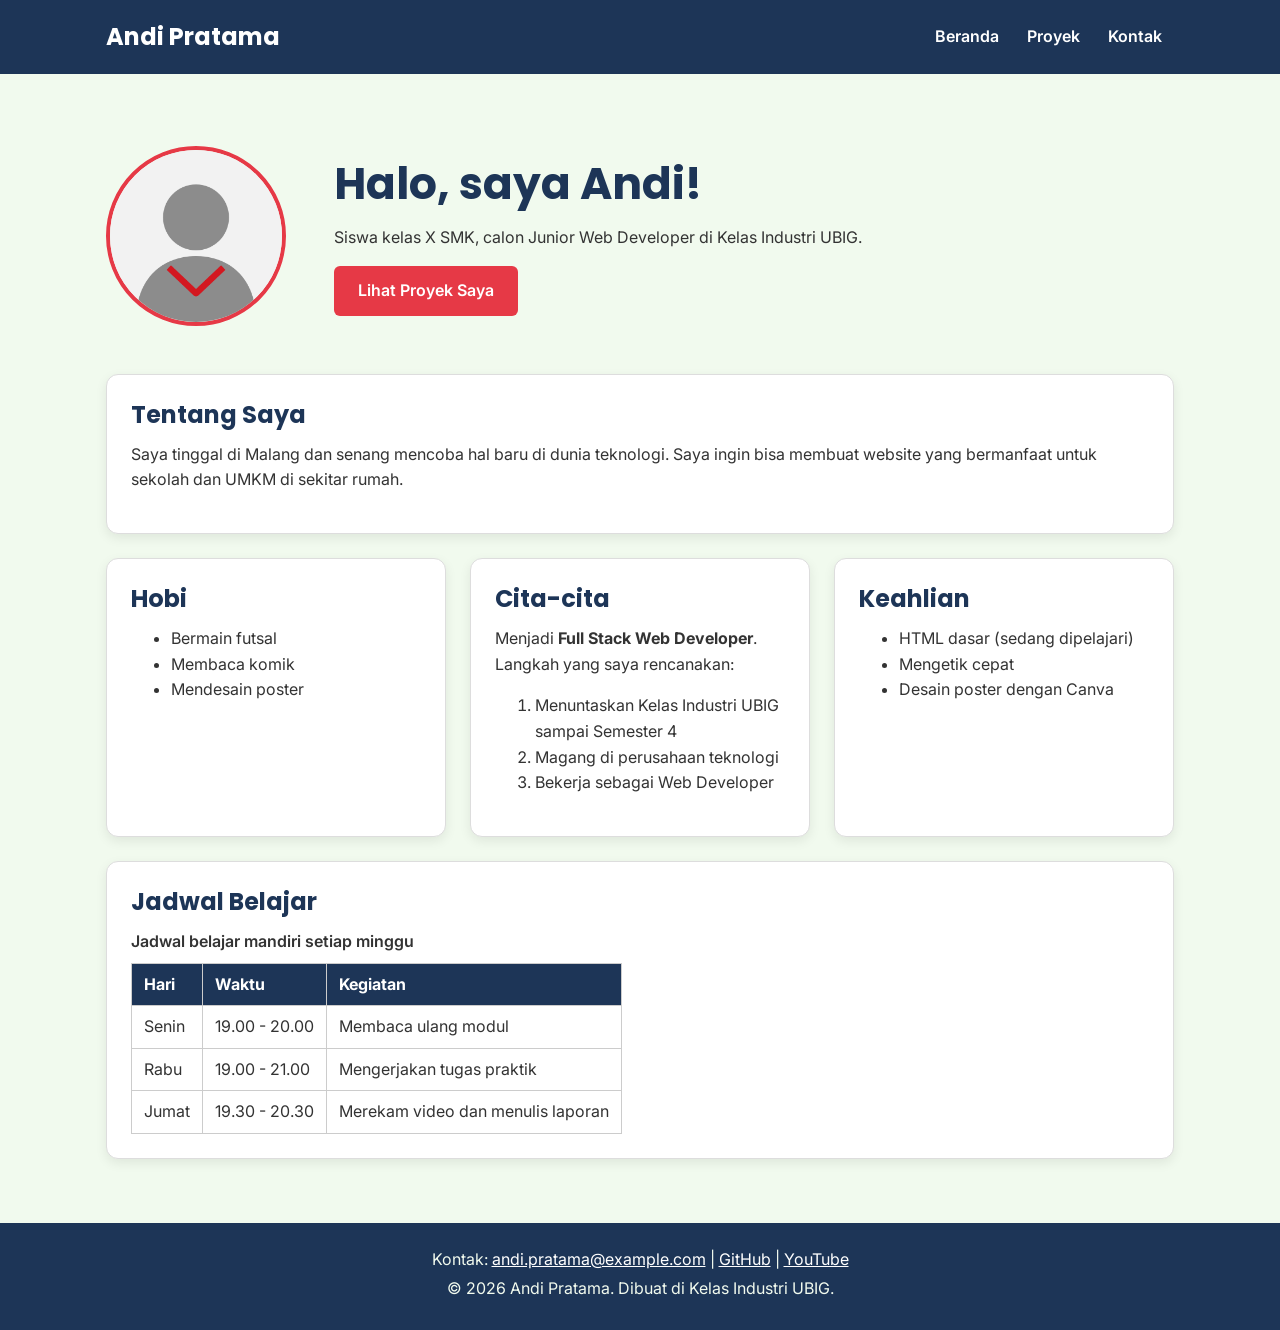
==== index.html @ f5c843c5 "feat: menambahkan html pertama" ====
<!DOCTYPE html>
<html lang="id">
<head>
  <meta charset="UTF-8">
  <meta name="viewport" content="width=device-width, initial-scale=1.0">
  <title>Andi Pratama | Beranda</title>
  <link rel="preconnect" href="https://fonts.googleapis.com">
  <link rel="preconnect" href="https://fonts.gstatic.com" crossorigin>
  <link href="https://fonts.googleapis.com/css2?family=Inter:wght@400;600&family=Poppins:wght@600;700&display=swap" rel="stylesheet">
  <link rel="stylesheet" href="css/style.css">
</head>
<body>
  <header>
    <div class="container navbar">
      <h1>Andi Pratama</h1>
      <nav class="menu-laptop">
        <ul>
          <li><a href="index.html">Beranda</a></li>
          <li><a href="proyek.html">Proyek</a></li>
          <li><a href="kontak.html">Kontak</a></li>
        </ul>
      </nav>
      <!-- Tantangan: menu ponsel yang bisa dibuka-tutup -->
      <details class="menu-ponsel">
        <summary>Menu</summary>
        <nav>
          <ul>
            <li><a href="index.html">Beranda</a></li>
            <li><a href="proyek.html">Proyek</a></li>
            <li><a href="kontak.html">Kontak</a></li>
          </ul>
        </nav>
      </details>
    </div>
  </header>

  <main>
    <div class="container">
      <section class="hero">
        <img src="img/foto-profil.png" alt="Foto profil Andi Pratama" width="180">
        <div>
          <h2>Halo, saya Andi!</h2>
          <p>Siswa kelas X SMK, calon Junior Web Developer di Kelas Industri UBIG.</p>
          <a href="proyek.html" class="tombol">Lihat Proyek Saya</a>
        </div>
      </section>

      <section class="kartu">
        <h2>Tentang Saya</h2>
        <p>Saya tinggal di Malang dan senang mencoba hal baru di dunia teknologi. Saya ingin bisa membuat website yang bermanfaat untuk sekolah dan UMKM di sekitar rumah.</p>
      </section>

      <div class="daftar-kartu">
        <section class="kartu">
          <h2>Hobi</h2>
          <ul>
            <li>Bermain futsal</li>
            <li>Membaca komik</li>
            <li>Mendesain poster</li>
          </ul>
        </section>

        <section class="kartu">
          <h2>Cita-cita</h2>
          <p>Menjadi <strong>Full Stack Web Developer</strong>. Langkah yang saya rencanakan:</p>
          <ol>
            <li>Menuntaskan Kelas Industri UBIG sampai Semester 4</li>
            <li>Magang di perusahaan teknologi</li>
            <li>Bekerja sebagai Web Developer</li>
          </ol>
        </section>

        <section class="kartu">
          <h2>Keahlian</h2>
          <ul>
            <li>HTML dasar (sedang dipelajari)</li>
            <li>Mengetik cepat</li>
            <li>Desain poster dengan Canva</li>
          </ul>
        </section>
      </div>

      <section class="kartu">
        <h2>Jadwal Belajar</h2>
        <table>
          <caption>Jadwal belajar mandiri setiap minggu</caption>
          <thead>
            <tr>
              <th>Hari</th>
              <th>Waktu</th>
              <th>Kegiatan</th>
            </tr>
          </thead>
          <tbody>
            <tr>
              <td>Senin</td>
              <td>19.00 - 20.00</td>
              <td>Membaca ulang modul</td>
            </tr>
            <tr>
              <td>Rabu</td>
              <td>19.00 - 21.00</td>
              <td>Mengerjakan tugas praktik</td>
            </tr>
            <tr>
              <td>Jumat</td>
              <td>19.30 - 20.30</td>
              <td>Merekam video dan menulis laporan</td>
            </tr>
          </tbody>
        </table>
      </section>
    </div>
  </main>

  <footer>
    <p>Kontak: <a href="mailto:andi.pratama@example.com">andi.pratama@example.com</a> |
      <a href="https://github.com/" target="_blank">GitHub</a> |
      <a href="https://www.youtube.com/" target="_blank">YouTube</a></p>
    <p>&copy; 2026 Andi Pratama. Dibuat di Kelas Industri UBIG.</p>
  </footer>
</body>
</html>
---- css/style.css ----
/* Gaya portofolio Andi Pratama
   Palet: #1D3557 (utama), #E63946 (aksen), #F1FAEE (latar)
   Huruf: Poppins (judul), Inter (isi)
   Tata letak: mobile first, titik ubah 768px (tablet) dan 1024px (laptop) */

/* 1. Reset */
* {
  box-sizing: border-box;
  margin: 0;
}

img {
  max-width: 100%;
  height: auto;
}

/* 2. Dasar halaman: warna dan huruf */
body {
  font-family: "Inter", Arial, sans-serif;
  font-size: 1rem;
  line-height: 1.6;
  color: #333333;
  background-color: #F1FAEE;
}

h1, h2, h3 {
  font-family: "Poppins", Arial, sans-serif;
  color: #1D3557;
  line-height: 1.3;
}

h2 {
  margin-bottom: 0.75rem;
}

p, ul, ol {
  margin-bottom: 1rem;
}

a {
  color: #E63946;
}

/* 3. Wadah, header, dan menu */
.container {
  max-width: 1100px;
  margin: 0 auto;
  padding: 0 1rem;
}

header {
  background-color: #1D3557;
  color: #FFFFFF;
  padding: 1rem 0;
}

header h1 {
  color: #FFFFFF;
  font-size: 1.5rem;
}

.navbar {
  display: flex;
  flex-wrap: wrap;
  justify-content: space-between;
  align-items: center;
  gap: 0.5rem;
}

nav ul {
  display: flex;
  gap: 0.25rem;
  padding: 0;
  margin: 0;
  list-style: none;
}

nav a {
  display: inline-block;
  padding: 0.5rem 0.75rem;
  border-radius: 6px;
  color: #FFFFFF;
  font-weight: 600;
  text-decoration: none;
}

/* Tantangan: menu ponsel buka-tutup dengan details */
.menu-laptop {
  display: none;
}

.menu-ponsel summary {
  padding: 0.5rem 0.75rem;
  border: 1px solid #FFFFFF;
  border-radius: 6px;
  font-weight: 600;
  cursor: pointer;
}

.menu-ponsel ul {
  flex-direction: column;
  margin-top: 0.5rem;
}

/* 4. Isi utama, hero, dan kartu */
main {
  padding: 1.5rem 0;
}

.hero {
  display: flex;
  flex-direction: column;
  align-items: center;
  gap: 1.5rem;
  padding: 1rem 0 2rem;
  text-align: center;
}

.hero img {
  border: 4px solid #E63946;
  border-radius: 50%;
}

.hero h2 {
  font-size: 2rem;
}

.tombol {
  display: inline-block;
  padding: 0.75rem 1.5rem;
  border-radius: 6px;
  background-color: #E63946;
  color: #FFFFFF;
  font-weight: 600;
  text-decoration: none;
}

.kartu {
  background-color: #FFFFFF;
  padding: 1rem;
  margin-bottom: 1.5rem;
  border: 1px solid #DDDDDD;
  border-radius: 12px;
  box-shadow: 0 4px 12px rgba(0, 0, 0, 0.08);
}

.daftar-kartu {
  display: flex;
  flex-wrap: wrap;
  gap: 1.5rem;
  margin-bottom: 1.5rem;
}

.daftar-kartu .kartu {
  flex: 1 1 280px;
  margin-bottom: 0;
}

article img {
  border-radius: 8px;
  border: 1px solid #DDDDDD;
}

/* 5. Tabel */
table {
  border-collapse: collapse;
}

caption {
  font-weight: 600;
  text-align: left;
  margin-bottom: 0.5rem;
}

th, td {
  border: 1px solid #CCCCCC;
  padding: 0.5rem 0.75rem;
  text-align: left;
}

th {
  background-color: #1D3557;
  color: #FFFFFF;
}

/* 6. Form */
label {
  font-weight: 600;
}

input, select, textarea {
  width: 100%;
  max-width: 22rem;
  padding: 0.6rem;
  margin-top: 0.25rem;
  border: 1px solid #CCCCCC;
  border-radius: 6px;
  font-family: inherit;
  font-size: 1rem;
}

button {
  padding: 0.75rem 1.5rem;
  border: none;
  border-radius: 6px;
  background-color: #E63946;
  color: #FFFFFF;
  font-family: inherit;
  font-size: 1rem;
  font-weight: 600;
  cursor: pointer;
}

/* 7. Footer */
footer {
  background-color: #1D3557;
  color: #F1FAEE;
  text-align: center;
  padding: 1.5rem;
}

footer p {
  margin-bottom: 0.25rem;
}

footer a {
  color: #FFFFFF;
}

/* 8. Tablet: lebar layar 768px ke atas */
@media (min-width: 768px) {
  .menu-laptop {
    display: block;
  }

  .menu-ponsel {
    display: none;
  }

  .hero {
    flex-direction: row;
    padding: 2rem 0 3rem;
    text-align: left;
  }

  .kartu {
    padding: 1.5rem;
  }
}

/* 9. Laptop: lebar layar 1024px ke atas */
@media (min-width: 1024px) {
  main {
    padding: 2.5rem 0;
  }

  .hero {
    gap: 3rem;
  }

  .hero h2 {
    font-size: 2.75rem;
  }
}
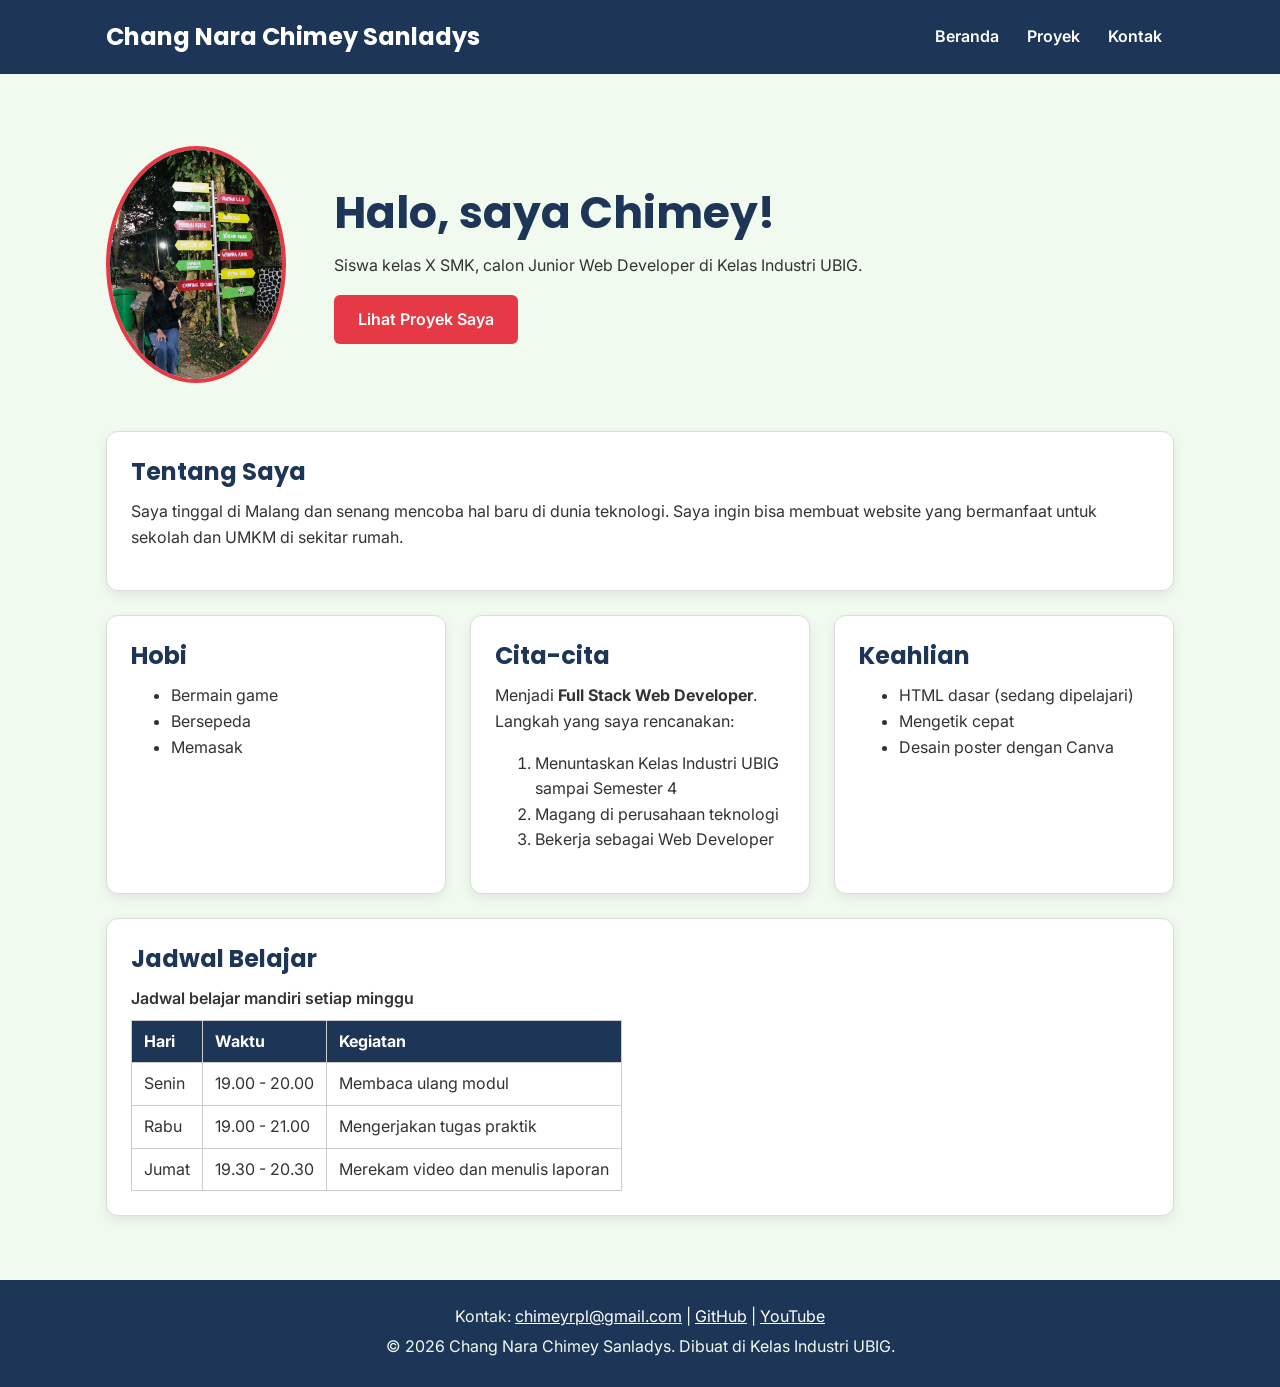
==== commit 78a2299a: "feat:menambahkan gambar" ====
--- a/index.html
+++ b/index.html
@@ -3,16 +3,16 @@
 <head>
   <meta charset="UTF-8">
   <meta name="viewport" content="width=device-width, initial-scale=1.0">
-  <title>Andi Pratama | Beranda</title>
+  <title>Chang Nara Chimey Sanladys | Beranda</title>
   <link rel="preconnect" href="https://fonts.googleapis.com">
   <link rel="preconnect" href="https://fonts.gstatic.com" crossorigin>
   <link href="https://fonts.googleapis.com/css2?family=Inter:wght@400;600&family=Poppins:wght@600;700&display=swap" rel="stylesheet">
   <link rel="stylesheet" href="css/style.css">
-</head>
+</head> 
 <body>
   <header>
     <div class="container navbar">
-      <h1>Andi Pratama</h1>
+      <h1>Chang Nara Chimey Sanladys</h1>
       <nav class="menu-laptop">
         <ul>
           <li><a href="index.html">Beranda</a></li>
@@ -37,9 +37,9 @@
   <main>
     <div class="container">
       <section class="hero">
-        <img src="img/foto-profil.png" alt="Foto profil Andi Pratama" width="180">
+        <img src="img/CHIMEYY.jpeg" alt="Foto profil Andi Pratama" width="180">
         <div>
-          <h2>Halo, saya Andi!</h2>
+          <h2>Halo, saya Chimey!</h2>
           <p>Siswa kelas X SMK, calon Junior Web Developer di Kelas Industri UBIG.</p>
           <a href="proyek.html" class="tombol">Lihat Proyek Saya</a>
         </div>
@@ -54,9 +54,9 @@
         <section class="kartu">
           <h2>Hobi</h2>
           <ul>
-            <li>Bermain futsal</li>
-            <li>Membaca komik</li>
-            <li>Mendesain poster</li>
+            <li>Bermain game</li>
+            <li>Bersepeda</li>
+            <li>Memasak</li>
           </ul>
         </section>
 
@@ -114,10 +114,10 @@
   </main>
 
   <footer>
-    <p>Kontak: <a href="mailto:andi.pratama@example.com">andi.pratama@example.com</a> |
+    <p>Kontak: <a href="mailto:andi.pratama@example.com">chimeyrpl@gmail.com</a> |
       <a href="https://github.com/" target="_blank">GitHub</a> |
       <a href="https://www.youtube.com/" target="_blank">YouTube</a></p>
-    <p>&copy; 2026 Andi Pratama. Dibuat di Kelas Industri UBIG.</p>
+    <p>&copy; 2026 Chang Nara Chimey Sanladys. Dibuat di Kelas Industri UBIG.</p>
   </footer>
 </body>
 </html>
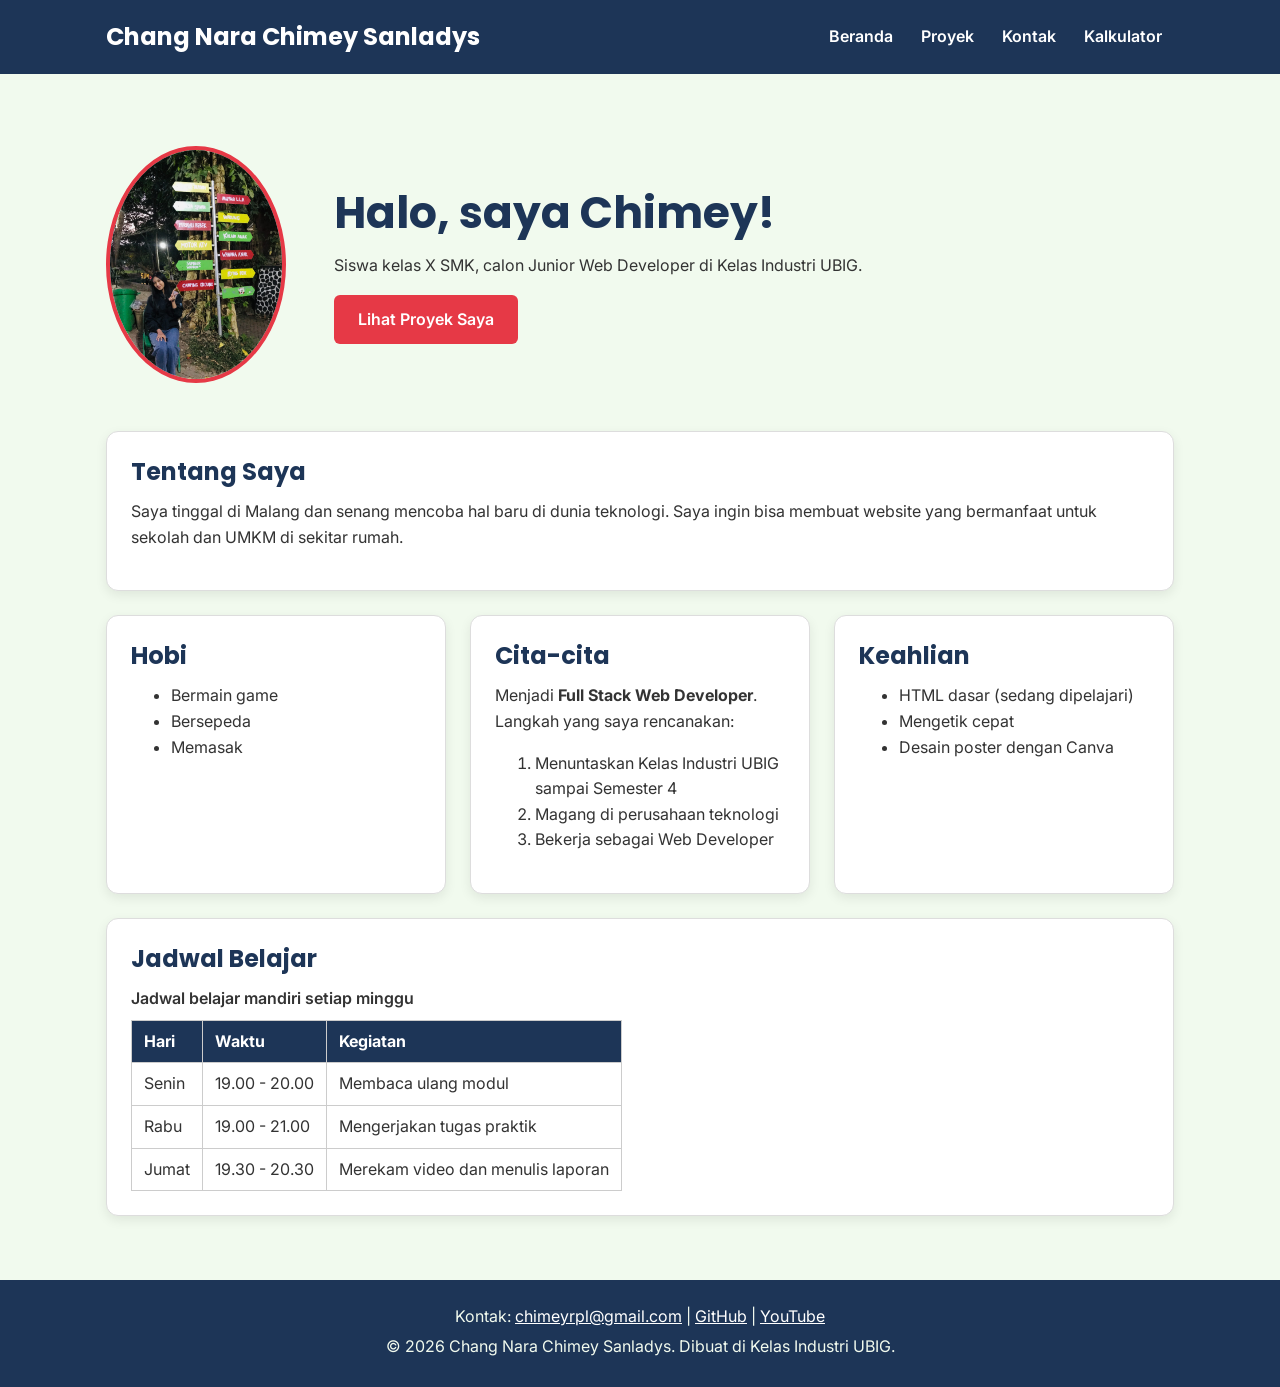
==== commit 8e3b390e: "Tambah menu kalkulator" ====
--- a/index.html
+++ b/index.html
@@ -18,6 +18,7 @@
           <li><a href="index.html">Beranda</a></li>
           <li><a href="proyek.html">Proyek</a></li>
           <li><a href="kontak.html">Kontak</a></li>
+          <li><a href="kalkulator.html">Kalkulator</a></li>
         </ul>
       </nav>
       <!-- Tantangan: menu ponsel yang bisa dibuka-tutup -->
@@ -28,6 +29,7 @@
             <li><a href="index.html">Beranda</a></li>
             <li><a href="proyek.html">Proyek</a></li>
             <li><a href="kontak.html">Kontak</a></li>
+            <li><a href="kalkulator.html">Kalkulator</a></li>
           </ul>
         </nav>
       </details>
@@ -112,11 +114,11 @@
       </section>
     </div>
   </main>
-
+<script src="latihan.js" defer></script>
   <footer>
-    <p>Kontak: <a href="mailto:andi.pratama@example.com">chimeyrpl@gmail.com</a> |
-      <a href="https://github.com/" target="_blank">GitHub</a> |
-      <a href="https://www.youtube.com/" target="_blank">YouTube</a></p>
+    <p>Kontak: <a href="mailto:chimeyrpl@gmail.com">chimeyrpl@gmail.com</a> |
+      <a href="https://github.com/chimeyrpl-create" target="_blank">GitHub</a> |
+      <a href="https://youtube.com/@changnara09?si=5zUnjG6dfMdZkvKN" target="_blank">YouTube</a></p>
     <p>&copy; 2026 Chang Nara Chimey Sanladys. Dibuat di Kelas Industri UBIG.</p>
   </footer>
 </body>
--- a/css/style.css
+++ b/css/style.css
@@ -1,4 +1,4 @@
-/* Gaya portofolio Andi Pratama
+/* Gaya portofolio Chang Nara Chimey Sanladys
    Palet: #1D3557 (utama), #E63946 (aksen), #F1FAEE (latar)
    Huruf: Poppins (judul), Inter (isi)
    Tata letak: mobile first, titik ubah 768px (tablet) dan 1024px (laptop) */
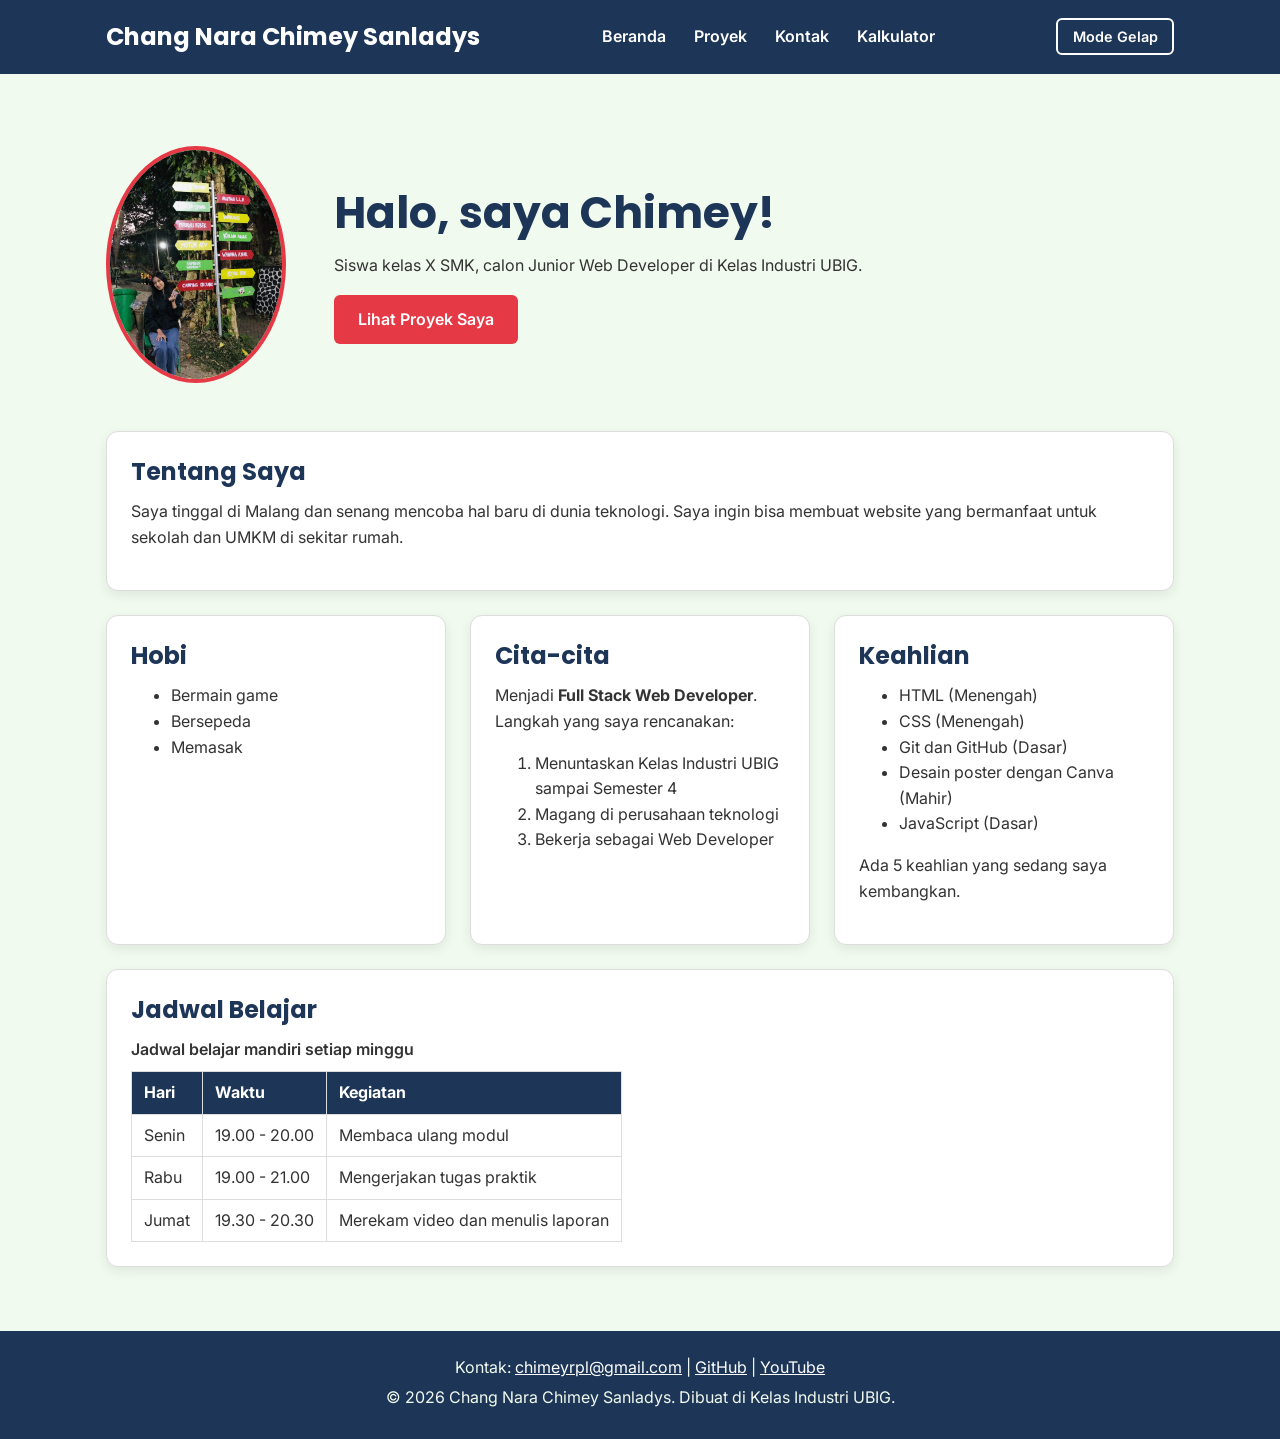
==== commit bf987bb2: "feat: tambah keahlian dinamis,mode gelap,dan filter proyek" ====
--- a/index.html
+++ b/index.html
@@ -8,7 +8,8 @@
   <link rel="preconnect" href="https://fonts.gstatic.com" crossorigin>
   <link href="https://fonts.googleapis.com/css2?family=Inter:wght@400;600&family=Poppins:wght@600;700&display=swap" rel="stylesheet">
   <link rel="stylesheet" href="css/style.css">
-</head> 
+  <script src="main.js" defer></script>
+</head>
 <body>
   <header>
     <div class="container navbar">
@@ -21,7 +22,6 @@
           <li><a href="kalkulator.html">Kalkulator</a></li>
         </ul>
       </nav>
-      <!-- Tantangan: menu ponsel yang bisa dibuka-tutup -->
       <details class="menu-ponsel">
         <summary>Menu</summary>
         <nav>
@@ -33,13 +33,14 @@
           </ul>
         </nav>
       </details>
+      <button type="button" id="tombol-tema" class="tombol-tema">Mode Gelap</button>
     </div>
   </header>
 
   <main>
     <div class="container">
       <section class="hero">
-        <img src="img/CHIMEYY.jpeg" alt="Foto profil Andi Pratama" width="180">
+        <img src="img/CHIMEYY.jpeg" alt="Foto profil Chimey" width="180">
         <div>
           <h2>Halo, saya Chimey!</h2>
           <p>Siswa kelas X SMK, calon Junior Web Developer di Kelas Industri UBIG.</p>
@@ -74,11 +75,8 @@
 
         <section class="kartu">
           <h2>Keahlian</h2>
-          <ul>
-            <li>HTML dasar (sedang dipelajari)</li>
-            <li>Mengetik cepat</li>
-            <li>Desain poster dengan Canva</li>
-          </ul>
+          <ul id="daftar-skill"></ul>
+          <p id="jumlah-skill"></p>
         </section>
       </div>
 
@@ -114,7 +112,6 @@
       </section>
     </div>
   </main>
-<script src="latihan.js" defer></script>
   <footer>
     <p>Kontak: <a href="mailto:chimeyrpl@gmail.com">chimeyrpl@gmail.com</a> |
       <a href="https://github.com/chimeyrpl-create" target="_blank">GitHub</a> |
@@ -122,4 +119,4 @@
     <p>&copy; 2026 Chang Nara Chimey Sanladys. Dibuat di Kelas Industri UBIG.</p>
   </footer>
 </body>
-</html>
+</html>
--- a/css/style.css
+++ b/css/style.css
@@ -15,17 +15,28 @@
 }
 
 /* 2. Dasar halaman: warna dan huruf */
+:root {
+  --warna-utama: #1D3557;
+  --warna-judul: #1D3557;
+  --warna-aksen: #E63946;
+  --warna-tautan: #E63946;
+  --warna-latar: #F1FAEE;
+  --warna-teks: #333333;
+  --warna-kartu: #FFFFFF;
+  --warna-garis: #DDDDDD;
+}
+
 body {
   font-family: "Inter", Arial, sans-serif;
   font-size: 1rem;
   line-height: 1.6;
-  color: #333333;
-  background-color: #F1FAEE;
+  color: var(--warna-teks);
+  background-color: var(--warna-latar);
 }
 
 h1, h2, h3 {
   font-family: "Poppins", Arial, sans-serif;
-  color: #1D3557;
+  color: var(--warna-judul);
   line-height: 1.3;
 }
 
@@ -38,7 +49,7 @@
 }
 
 a {
-  color: #E63946;
+  color: var(--warna-tautan);
 }
 
 /* 3. Wadah, header, dan menu */
@@ -49,7 +60,7 @@
 }
 
 header {
-  background-color: #1D3557;
+  background-color: var(--warna-utama);
   color: #FFFFFF;
   padding: 1rem 0;
 }
@@ -117,7 +128,7 @@
 }
 
 .hero img {
-  border: 4px solid #E63946;
+  border: 4px solid var(--warna-aksen);
   border-radius: 50%;
 }
 
@@ -129,17 +140,17 @@
   display: inline-block;
   padding: 0.75rem 1.5rem;
   border-radius: 6px;
-  background-color: #E63946;
+  background-color: var(--warna-aksen);
   color: #FFFFFF;
   font-weight: 600;
   text-decoration: none;
 }
 
 .kartu {
-  background-color: #FFFFFF;
+  background-color: var(--warna-kartu);
   padding: 1rem;
   margin-bottom: 1.5rem;
-  border: 1px solid #DDDDDD;
+  border: 1px solid var(--warna-garis);
   border-radius: 12px;
   box-shadow: 0 4px 12px rgba(0, 0, 0, 0.08);
 }
@@ -158,7 +169,7 @@
 
 article img {
   border-radius: 8px;
-  border: 1px solid #DDDDDD;
+  border: 1px solid var(--warna-garis);
 }
 
 /* 5. Tabel */
@@ -173,13 +184,13 @@
 }
 
 th, td {
-  border: 1px solid #CCCCCC;
+  border: 1px solid var(--warna-garis);
   padding: 0.5rem 0.75rem;
   text-align: left;
 }
 
 th {
-  background-color: #1D3557;
+  background-color: var(--warna-utama);
   color: #FFFFFF;
 }
 
@@ -193,17 +204,19 @@
   max-width: 22rem;
   padding: 0.6rem;
   margin-top: 0.25rem;
-  border: 1px solid #CCCCCC;
+  border: 1px solid var(--warna-garis);
   border-radius: 6px;
   font-family: inherit;
   font-size: 1rem;
+  background-color: var(--warna-kartu);
+  color: var(--warna-teks);
 }
 
 button {
   padding: 0.75rem 1.5rem;
   border: none;
   border-radius: 6px;
-  background-color: #E63946;
+  background-color: var(--warna-aksen);
   color: #FFFFFF;
   font-family: inherit;
   font-size: 1rem;
@@ -211,9 +224,13 @@
   cursor: pointer;
 }
 
+.keterangan {
+  font-size: 0.875rem;
+}
+
 /* 7. Footer */
 footer {
-  background-color: #1D3557;
+  background-color: var(--warna-utama);
   color: #F1FAEE;
   text-align: center;
   padding: 1.5rem;
@@ -262,3 +279,53 @@
     font-size: 2.75rem;
   }
 }
+
+/* 10. Tombol tema, filter, dan label kategori */
+.tombol-tema {
+  padding: 0.5rem 0.9rem;
+  border: 2px solid #FFFFFF;
+  background-color: transparent;
+  font-size: 0.9rem;
+}
+
+.filter {
+  display: flex;
+  flex-wrap: wrap;
+  gap: 0.5rem;
+  margin-bottom: 1rem;
+}
+
+.tombol-filter {
+  padding: 0.5rem 1rem;
+  border: 2px solid var(--warna-garis);
+  background-color: var(--warna-kartu);
+  color: var(--warna-judul);
+}
+
+.tombol-filter.aktif {
+  background-color: var(--warna-aksen);
+  border-color: var(--warna-aksen);
+  color: #FFFFFF;
+}
+
+.label {
+  display: inline-block;
+  padding: 0.1rem 0.6rem;
+  margin-bottom: 0.5rem;
+  border-radius: 999px;
+  background-color: var(--warna-latar);
+  color: var(--warna-judul);
+  font-size: 0.85rem;
+  font-weight: 600;
+}
+
+/* 11. Tema gelap: isi variabel diganti saat body memiliki class gelap */
+body.gelap {
+  --warna-utama: #0B1526;
+  --warna-judul: #A8DADC;
+  --warna-tautan: #FF8A8A;
+  --warna-latar: #121A24;
+  --warna-teks: #E3E8EE;
+  --warna-kartu: #1C2836;
+  --warna-garis: #34465A;
+}
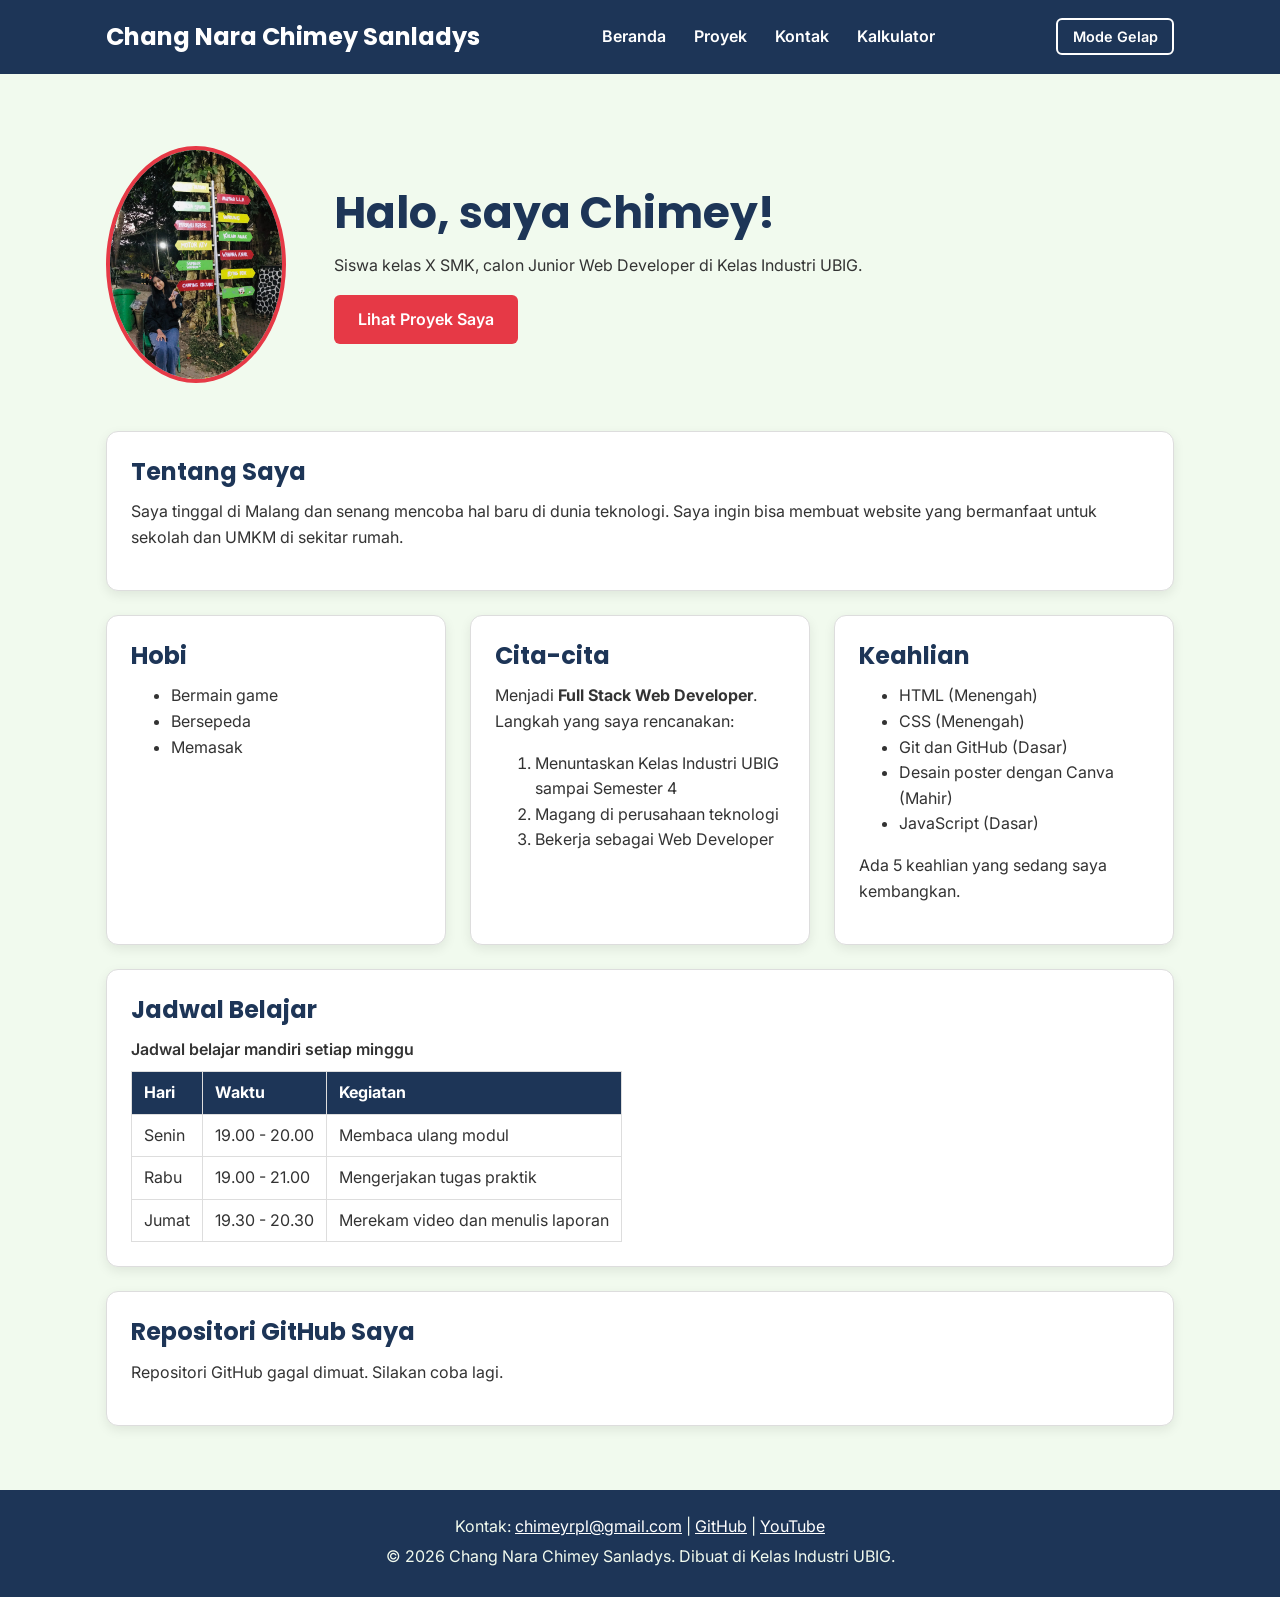
==== commit 3a64e2c8: "feat: menambahkan fitur repositori GitHub" ====
--- a/index.html
+++ b/index.html
@@ -4,16 +4,20 @@
   <meta charset="UTF-8">
   <meta name="viewport" content="width=device-width, initial-scale=1.0">
   <title>Chang Nara Chimey Sanladys | Beranda</title>
+
   <link rel="preconnect" href="https://fonts.googleapis.com">
   <link rel="preconnect" href="https://fonts.gstatic.com" crossorigin>
   <link href="https://fonts.googleapis.com/css2?family=Inter:wght@400;600&family=Poppins:wght@600;700&display=swap" rel="stylesheet">
+
   <link rel="stylesheet" href="css/style.css">
   <script src="main.js" defer></script>
 </head>
+
 <body>
   <header>
     <div class="container navbar">
       <h1>Chang Nara Chimey Sanladys</h1>
+
       <nav class="menu-laptop">
         <ul>
           <li><a href="index.html">Beranda</a></li>
@@ -22,6 +26,7 @@
           <li><a href="kalkulator.html">Kalkulator</a></li>
         </ul>
       </nav>
+
       <details class="menu-ponsel">
         <summary>Menu</summary>
         <nav>
@@ -33,14 +38,19 @@
           </ul>
         </nav>
       </details>
-      <button type="button" id="tombol-tema" class="tombol-tema">Mode Gelap</button>
+
+      <button type="button" id="tombol-tema" class="tombol-tema">
+        Mode Gelap
+      </button>
     </div>
   </header>
 
   <main>
     <div class="container">
+
       <section class="hero">
         <img src="img/CHIMEYY.jpeg" alt="Foto profil Chimey" width="180">
+
         <div>
           <h2>Halo, saya Chimey!</h2>
           <p>Siswa kelas X SMK, calon Junior Web Developer di Kelas Industri UBIG.</p>
@@ -54,6 +64,7 @@
       </section>
 
       <div class="daftar-kartu">
+
         <section class="kartu">
           <h2>Hobi</h2>
           <ul>
@@ -78,10 +89,12 @@
           <ul id="daftar-skill"></ul>
           <p id="jumlah-skill"></p>
         </section>
+
       </div>
 
       <section class="kartu">
         <h2>Jadwal Belajar</h2>
+
         <table>
           <caption>Jadwal belajar mandiri setiap minggu</caption>
           <thead>
@@ -91,6 +104,7 @@
               <th>Kegiatan</th>
             </tr>
           </thead>
+
           <tbody>
             <tr>
               <td>Senin</td>
@@ -110,12 +124,25 @@
           </tbody>
         </table>
       </section>
+
+      <!-- REPOSITORI GITHUB -->
+      <section class="kartu">
+        <h2>Repositori GitHub Saya</h2>
+        <p id="status-repo">Memuat daftar repositori...</p>
+        <ul id="daftar-repo"></ul>
+      </section>
+
     </div>
   </main>
+
   <footer>
-    <p>Kontak: <a href="mailto:chimeyrpl@gmail.com">chimeyrpl@gmail.com</a> |
-      <a href="https://github.com/chimeyrpl-create" target="_blank">GitHub</a> |
-      <a href="https://youtube.com/@changnara09?si=5zUnjG6dfMdZkvKN" target="_blank">YouTube</a></p>
+    <p>
+      Kontak:
+      <a href="mailto:chimeyrpl@gmail.com">chimeyrpl@gmail.com</a> |
+      <a href="https://github.com/chimeyrpl-create" target="_blank" rel="noopener noreferrer">GitHub</a> |
+      <a href="https://youtube.com/@changnara09?si=5zUnjG6dfMdZkvKN" target="_blank" rel="noopener noreferrer">YouTube</a>
+    </p>
+
     <p>&copy; 2026 Chang Nara Chimey Sanladys. Dibuat di Kelas Industri UBIG.</p>
   </footer>
 </body>
